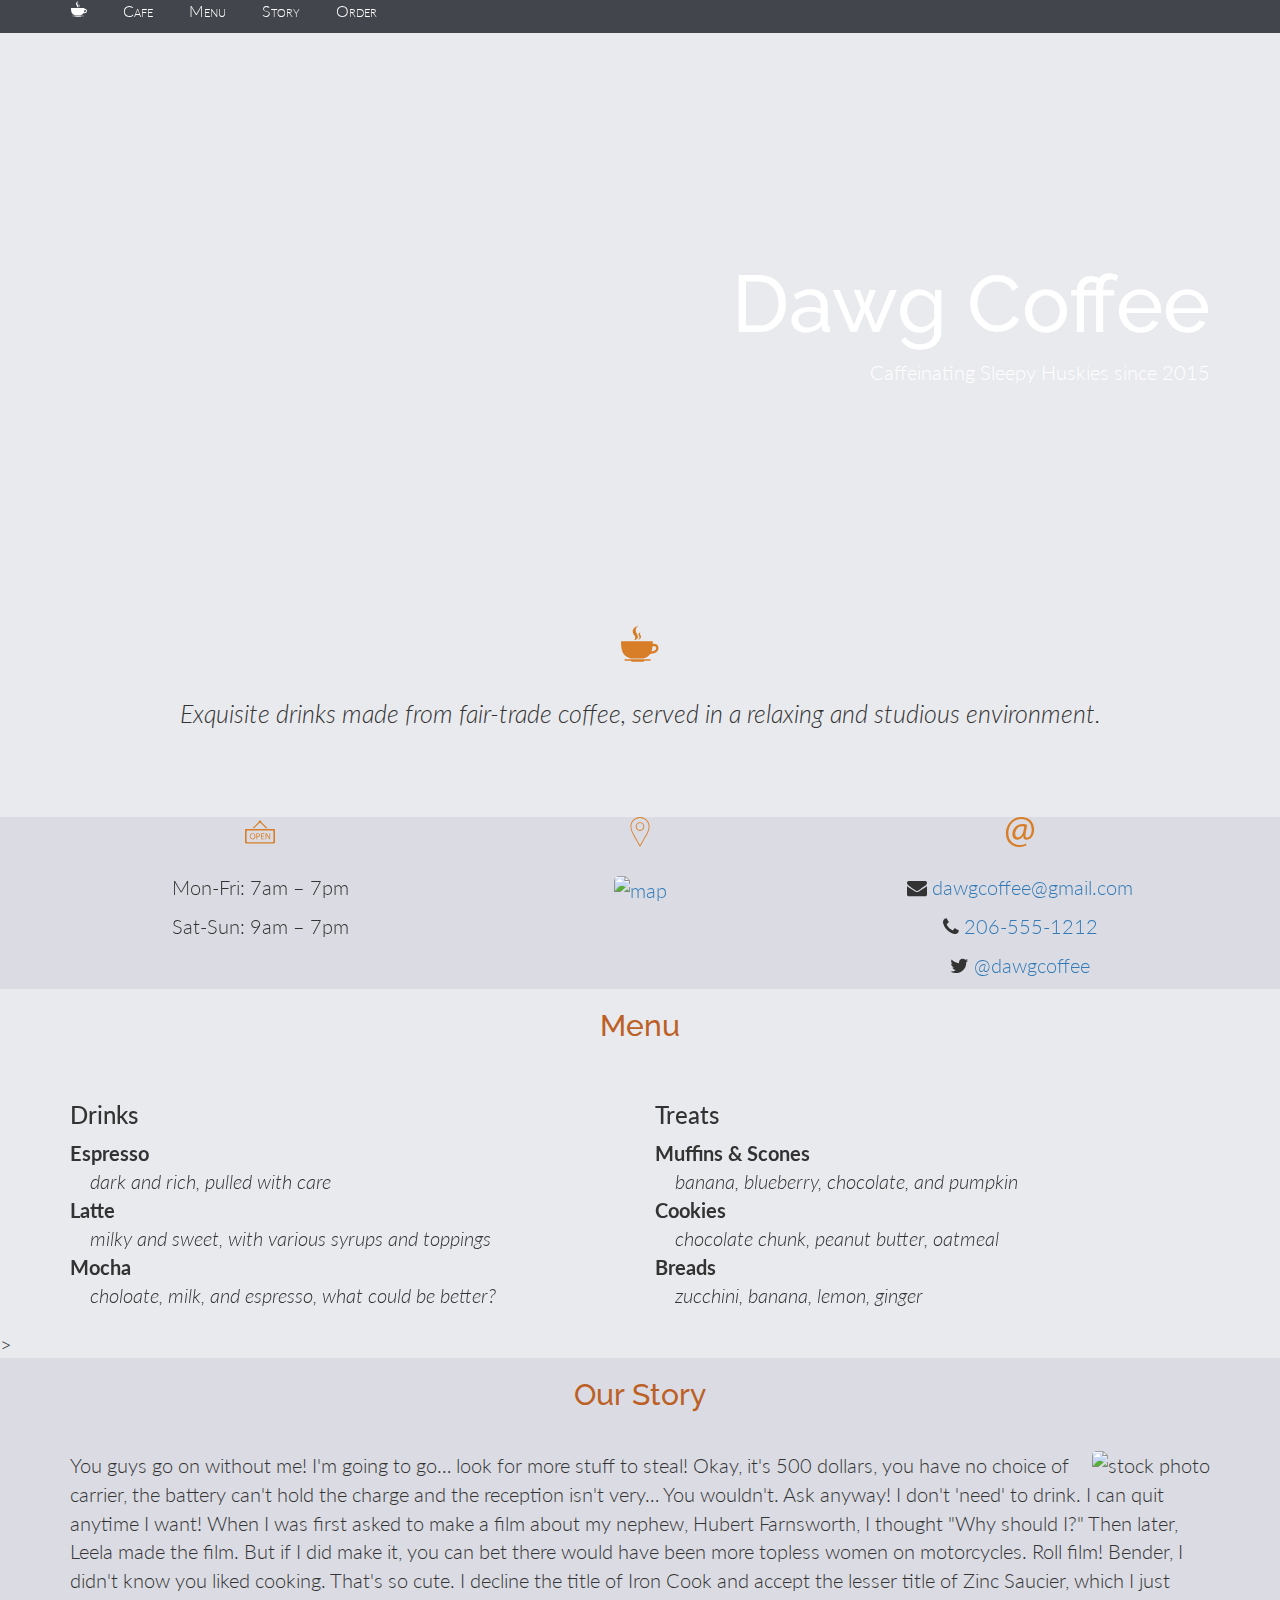
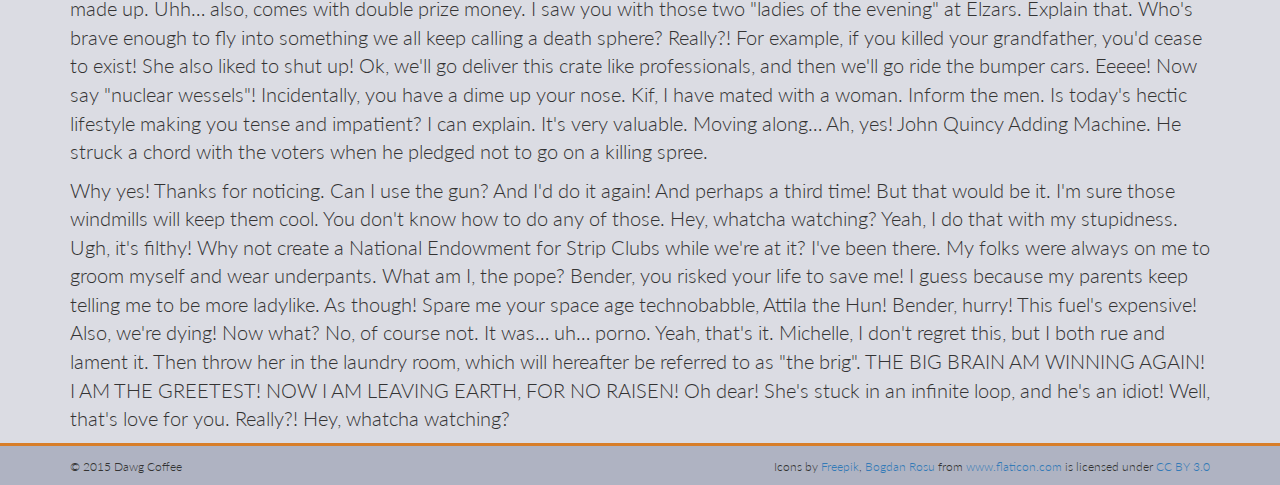
==== index.html @ 232bb64c "Submitting the basic requirements. Intend to do extra ones later." ====
<!-- Your home page goes here -->
<!DOCTYPE html>
<html lang="en">
	<head>
		<meta charset="utf-8">
		<meta name="viewport" content="width=device-width, initial-scale=1">

		<title>
			Dawg Coffee
		</title>
		<link rel="icon" type="image/ico" href="img/page-icon.png">
		<link rel="stylesheet" type="text/css" href="css/main.css">
	</head>

	<body>
		<nav>
			<ul>
				<li>
					<a href="#">
						<svg xmlns="http://www.w3.org/2000/svg" viewBox="0 0 21.664 21.665"><path d="M2.756 20.725h2.95c.04.257.254.458.523.458h6.706c.27 0 .482-.2.523-.458h2.95c.498 0 .902-.404.902-.903H1.854c0 .5.404.903.902.903zM20.865 11.444c-.752-.61-1.81-.62-2.508-.542.02-.486.03-.983.03-1.5H0c0 4.97.752 8.556 5.51 9.894h7.367c1.885-.53 3.135-1.418 3.964-2.6 1.807-.035 4.712-.746 4.82-3.24.048-1.092-.406-1.698-.795-2.012zm-3.267 3.826c.346-.89.55-1.89.664-2.988.488-.08 1.33-.13 1.754.215.078.064.32.262.293.9-.058 1.293-1.662 1.727-2.712 1.873zM7.49 8.704s3.5-.257 1.897-3.208C8.1 3.126 8.393 1.736 10.04.48c0 0-5.397 1.376-2.25 5.63 1.156 1.855-.3 2.594-.3 2.594z"/><path d="M9.85 8.468s2.804-.59 1.278-2.846c-.554-.978.21-1.327.21-1.327s-1.805.057-1.043 1.608c.61 1.247.43 1.955-.445 2.565z"/></svg>
					</a>
				</li>
				<li>
					<a href="#cafe">Cafe</a>
				</li>
				<li>
					<a href="#menu">Menu</a>
				</li>
				<li>
					<a href="#story">Story</a>
				</li>
				<li>
					<a href="order.html">Order</a>
				</li>
			</ul>
		</nav>

		<!-- Header area -->
		<div id="header">
			<div class="container">
				<h1>
					Dawg Coffee
				</h1>

				<p class="md_screen_material">
					Caffeinating Sleepy Huskies since 2015
				</p>
			</div>
		</div>

		<!-- Headline area -->
		<div class="container" id="headline">
			<svg class="md_screen_material" xmlns="http://www.w3.org/2000/svg" viewBox="0 0 21.664 21.665"><path d="M2.756 20.725h2.95c.04.257.254.458.523.458h6.706c.27 0 .482-.2.523-.458h2.95c.498 0 .902-.404.902-.903H1.854c0 .5.404.903.902.903zM20.865 11.444c-.752-.61-1.81-.62-2.508-.542.02-.486.03-.983.03-1.5H0c0 4.97.752 8.556 5.51 9.894h7.367c1.885-.53 3.135-1.418 3.964-2.6 1.807-.035 4.712-.746 4.82-3.24.048-1.092-.406-1.698-.795-2.012zm-3.267 3.826c.346-.89.55-1.89.664-2.988.488-.08 1.33-.13 1.754.215.078.064.32.262.293.9-.058 1.293-1.662 1.727-2.712 1.873zM7.49 8.704s3.5-.257 1.897-3.208C8.1 3.126 8.393 1.736 10.04.48c0 0-5.397 1.376-2.25 5.63 1.156 1.855-.3 2.594-.3 2.594z"/><path d="M9.85 8.468s2.804-.59 1.278-2.846c-.554-.978.21-1.327.21-1.327s-1.805.057-1.043 1.608c.61 1.247.43 1.955-.445 2.565z"/></svg>

			<p>
				Exquisite drinks made from fair-trade coffee, served in a relaxing and studious environment.
			</p>
		</div>

		<!-- Cafe section -->
		<div id="cafe">
			<div class="container">
				<div class="row>">
					<div id="hours" class="col-xs-12 col-md-4 text-center">
						<svg xmlns="http://www.w3.org/2000/svg" viewBox="0 0 396.238 396.238"><path d="M381.238 159.54H15c-8.25 0-15 6.75-15 15v160.405c0 8.25 6.75 15 15 15h366.238c8.25 0 15-6.75 15-15V174.54c0-8.25-6.75-15-15-15zM374.9 322.257c0 5.5-4.5 10-10 10H31.338c-5.5 0-10-4.5-10-10V187.23c0-5.5 4.5-10 10-10H364.9c5.5 0 10 4.5 10 10v135.026z"/><path d="M137.083 253.91c0 27.58-16.762 42.203-37.21 42.203-21.16 0-36.02-16.405-36.02-40.656 0-25.44 15.812-42.083 37.21-42.083 21.873 0 36.02 16.763 36.02 40.537zm-62.173 1.31c0 17.118 9.272 32.454 25.56 32.454 16.404 0 25.677-15.1 25.677-33.287 0-15.93-8.322-32.572-25.56-32.572-17.12 0-25.677 15.81-25.677 33.404zM152.472 215.325c4.993-.833 9.57-1.238 17.89-1.238 10.225 0 17.713 2.378 22.47 6.658 4.397 3.804 7.014 9.63 7.014 16.76 0 7.253-2.14 12.96-6.183 17.12-5.47 5.825-14.385 8.797-24.49 8.797-2.492 0-4.83-.076-6.89-.42-.494-.08-1.43-.093-1.43.947v26.1c0 2.616-2.14 4.757-4.755 4.757h-.833c-2.615 0-4.755-2.14-4.755-4.756v-71.718c0-2.873 1.962-3.007 1.962-3.007zm8.38 38.025c0 .78.48 1.04.732 1.094 2.133.466 4.742.656 7.827.656 12.483 0 20.09-6.062 20.09-17.12 0-10.58-7.488-15.69-18.9-15.69-4.518 0-5.053.085-5.053.085-2.583.41-4.696 2.888-4.696 5.502l.002 25.473zM255.237 252.96c0 2.354-2.14 4.28-4.755 4.28h-21.637c-2.615 0-4.754 2.14-4.754 4.754v19.378c0 2.615 2.14 4.755 4.755 4.755h25.203c2.615 0 4.755 1.952 4.755 4.34 0 2.385-2.14 4.338-4.755 4.338h-35.545c-2.615 0-4.754-2.14-4.754-4.754v-70.614c0-2.614 2.138-4.754 4.753-4.754h33.763c2.614 0 4.755 1.953 4.755 4.338 0 2.388-2.14 4.34-4.754 4.34h-23.42c-2.614 0-4.755 2.14-4.755 4.755v15.812c0 2.615 2.142 4.754 4.757 4.754h21.636c2.615.002 4.754 1.927 4.754 4.28zM276.988 294.807c-2.615 0-4.755-2.14-4.755-4.756V219.44c0-2.615 2.14-4.756 4.755-4.756h1.784c2.614 0 5.898 1.81 7.3 4.018l20.588 32.504c1.4 2.21 3.636 5.857 4.97 8.105l11.098 20.362c.593 1.018.975-.672.823-3.283 0 0-.912-15.702-.912-28.184v-28.77c0-2.614 2.14-4.755 4.756-4.755h.238c2.615 0 4.755 2.142 4.755 4.757v70.613c0 2.615-2.14 4.756-4.755 4.756h-.952c-2.614 0-5.89-1.814-7.276-4.03l-20.396-32.597c-1.387-2.218-3.63-5.86-4.983-8.1l-11.86-21.49c-.105.034-.855-1.442-.855.49 0 .858-.01 1.98.042 3.19 0 0 .63 14.982.63 28.298v29.48c0 2.616-2.14 4.757-4.754 4.757h-.24v.002zM293.455 143.54l-78.077-78.075c-.356-.41-.268-1.124-.182-1.815.038-.307.07-.6.07-.857 0-9.098-7.4-16.5-16.5-16.5s-16.5 7.402-16.5 16.5c0 .337.014.67.043 1.062.03.396.07.94-.657 1.78l-79.32 79.32c-1.474 1.473-1.345 2.542-1.137 3.048.208.506.868 1.356 2.952 1.367l9.693.053h.042c2.865 0 6.835-1.64 8.85-3.655l67.8-67.8c.432-.387.862-.416 1.02-.34 4.506 2.202 9.86 2.21 14.373.032.065-.032.28-.145.812.376l66.318 66.318c2.788 2.79 8.284 5.06 12.306 5.06l5.692-.032c2.077-.01 3.48-.647 3.95-1.79.47-1.145-.078-2.584-1.547-4.052zm-179.573 5.38v.002-.002z"/></svg>
						<p> 
							Mon-Fri: 7am &#8211 7pm 
						</p>
						<p> 
							Sat-Sun: 9am &#8211 7pm 
						</p>
					</div>
					<div id="location" class="col-xs-12 col-md-4 text-center">
						<svg xmlns="http://www.w3.org/2000/svg" viewBox="0 0 792 792"><path d="M396.065 792l-10.155-17.896c-1.455-2.568-146.63-258.487-186.97-333.42-25.627-47.656-55.543-125.468-55.543-187.954C143.397 113.377 256.72 0 396.012 0c139.275 0 252.59 113.377 252.59 252.73 0 60.357-27.956 141.853-54.272 187.9-47.1 82.137-186.792 330.928-188.192 333.428L396.065 792zm-.053-768.78c-126.49 0-229.394 102.96-229.394 229.51 0 54.436 26.502 128.1 52.764 176.947C253.354 492.774 362.11 685 395.958 744.747c33.09-58.897 138.5-246.4 178.2-315.65 25.172-44.042 51.21-122.07 51.21-176.367.015-126.55-102.883-229.51-229.356-229.51zm0 343.43c-63.214 0-114.64-51.442-114.64-114.67 0-63.245 51.426-114.702 114.64-114.702 63.19 0 114.606 51.457 114.606 114.7-.007 63.23-51.416 114.67-114.606 114.67zm0-206.15c-50.412 0-91.418 41.037-91.418 91.48 0 50.426 41.007 91.45 91.418 91.45 50.388 0 91.388-41.03 91.388-91.45-.008-50.443-41.008-91.48-91.388-91.48z"/></svg>

						<p>
							<a href="https://www.google.com/maps/place/4214+University+Way+NE,+Seattle,+WA+98105." target="_blank">
								<img src="img/map.png" alt="map" />
							</a>
						</p>
					</div>
					<div id="contact" class="col-xs-12 col-md-4 text-center">
						<svg xmlns="http://www.w3.org/2000/svg" viewBox="0 0 288.937 288.938"><path d="M207.967 272.338c-22.815 12.03-46.076 16.6-73.897 16.6-68.084 0-125.788-49.793-125.788-129.508C8.282 73.9 67.642 0 159.832 0c72.242 0 120.823 50.642 120.823 119.973 0 62.272-34.88 98.81-73.9 98.81-16.633 0-31.975-11.218-30.728-36.537h-1.658c-14.536 24.507-33.637 36.538-58.55 36.538-24.07 0-44.826-19.533-44.826-52.325 0-51.486 40.67-98.374 98.373-98.374 17.846 0 33.64 3.717 44.418 8.723l-14.096 75.12c-6.222 31.574-1.26 46.11 12.442 46.51 21.19.406 44.857-27.824 44.857-75.993 0-60.176-36.14-103.38-100.507-103.38-67.644 0-124.538 53.58-124.538 137.86 0 69.337 45.267 112.096 106.687 112.096 23.667 0 45.676-4.997 62.71-14.535l6.625 17.85zm-22.82-179.374c-4.157-1.218-11.225-2.876-20.763-2.876-36.538 0-66.02 34.448-66.02 74.717 0 18.286 9.13 31.575 27.415 31.575 24.07 0 46.072-30.73 50.64-56.494l8.726-46.922z"/></svg>

						<p>
							<i class="fa fa-envelope"></i>
							<a href="mailto:dawgcoffee@gmail.com"> dawgcoffee@gmail.com </a>
						</p>
						<p>
							<i class="fa fa-phone"></i>
							<a href="tel:1-206-555-1212"> 206-555-1212 </a>
						</p>
						<p >
							<i class="fa fa-twitter"></i>
							<a href="https://twitter.com/dawgcoffee" target="_blank">@dawgcoffee</a>
						</p>
					</div>
				</div>
			</div>
		</div>

		<!-- Menu Section -->
		<div id="menu">
			<div class="container">
				<h2>
					Menu
				</h2>
				<div class="row">
					<div class="col-xs-12 col-sm-6">
						<dl> <h3>Drinks</h3>
							<dt>Espresso </dt>
							<dd>dark and rich, pulled with care</dd>
							<dt>Latte</dt>
							<dd>milky and sweet, with various syrups and toppings</dd>
							<dt>Mocha</dt>
							<dd>choloate, milk, and espresso, what could be better?</dd>
						</dl>
					</div>
					<div class="col-xs-12 col-sm-6">
						<dl> <h3>Treats</h3>
							<dt>Muffins &amp Scones</dt>
							<dd>banana, blueberry, chocolate, and pumpkin</dd>
							<dt>Cookies</dt>
							<dd>chocolate chunk, peanut butter, oatmeal</dd>
							<dt>Breads</dt>
							<dd>zucchini, banana, lemon, ginger</dd>
						</dl>
					</div>
				</div>
			</div>>
		</div>

		<!-- Story Section -->
		<div id="story">
			<div class="container">
				<h2>Our Story</h2>
				<img src="img/story.jpg" alt="stock photo" />
				<p>
					You guys go on without me! I'm going to go… look for more stuff to steal! Okay, it's 500 dollars, you have no choice of carrier, the battery can't hold the charge and the reception isn't very…

You wouldn't. Ask anyway! I don't 'need' to drink. I can quit anytime I want! When I was first asked to make a film about my nephew, Hubert Farnsworth, I thought "Why should I?" Then later, Leela made the film. But if I did make it, you can bet there would have been more topless women on motorcycles. Roll film!

Bender, I didn't know you liked cooking. That's so cute. I decline the title of Iron Cook and accept the lesser title of Zinc Saucier, which I just made up. Uhh… also, comes with double prize money.

I saw you with those two "ladies of the evening" at Elzars. Explain that. Who's brave enough to fly into something we all keep calling a death sphere? Really?! For example, if you killed your grandfather, you'd cease to exist!

She also liked to shut up! Ok, we'll go deliver this crate like professionals, and then we'll go ride the bumper cars. Eeeee! Now say "nuclear wessels"! Incidentally, you have a dime up your nose. Kif, I have mated with a woman. Inform the men.

Is today's hectic lifestyle making you tense and impatient? I can explain. It's very valuable. Moving along… Ah, yes! John Quincy Adding Machine. He struck a chord with the voters when he pledged not to go on a killing spree.
</p>

<p>
Why yes! Thanks for noticing. Can I use the gun? And I'd do it again! And perhaps a third time! But that would be it. I'm sure those windmills will keep them cool. You don't know how to do any of those.

Hey, whatcha watching? Yeah, I do that with my stupidness. Ugh, it's filthy! Why not create a National Endowment for Strip Clubs while we're at it? I've been there. My folks were always on me to groom myself and wear underpants. What am I, the pope?

Bender, you risked your life to save me! I guess because my parents keep telling me to be more ladylike. As though! Spare me your space age technobabble, Attila the Hun! Bender, hurry! This fuel's expensive! Also, we're dying!

Now what? No, of course not. It was… uh… porno. Yeah, that's it. Michelle, I don't regret this, but I both rue and lament it. Then throw her in the laundry room, which will hereafter be referred to as "the brig".

THE BIG BRAIN AM WINNING AGAIN! I AM THE GREETEST! NOW I AM LEAVING EARTH, FOR NO RAISEN! Oh dear! She's stuck in an infinite loop, and he's an idiot! Well, that's love for you. Really?! Hey, whatcha watching?
				</p>
			</div>
		</div>

		<!-- Footer section -->
		<footer>
			<div class="container">
				<div class="row">
					<div id="copyright" class="col-xs-12 col-sm-3">
						&copy 2015 Dawg Coffee
					</div>
					<div id="credits" class="col-xs-12 col-sm-9">
						<p>Icons by 
						    <a href="http://www.freepik.com" title="Freepik">Freepik</a>, 
						    <a href="http://www.bogdanrosu.com" title="Bogdan Rosu">Bogdan Rosu</a>
						    from 
						    <a href="http://www.flaticon.com" title="Flaticon">www.flaticon.com</a> 
						    is licensed under 
						    <a href="http://creativecommons.org/licenses/by/3.0/" title="Creative Commons BY 3.0">CC BY 3.0</a>
						</p>
					</div>
				</div>	
			</div>
		</footer>

	</body>


</html>
---- css/main.css ----
/* Your stylesheet goes here */

/*import all necessary APIs and fonts*/
@import url(https://maxcdn.bootstrapcdn.com/bootstrap/3.3.5/css/bootstrap.min.css);
@import url(https://fonts.googleapis.com/css?family=Raleway:400,300);
@import url(https://fonts.googleapis.com/css?family=Lato:400,300italic,300);
@import url(https://maxcdn.bootstrapcdn.com/font-awesome/4.4.0/css/font-awesome.min.css);


/* The default, ie smallest, screen */
body {
	font-family: 'Lato', 'Helvetica Neue', Helvetica, sans-serif;
	font-size: 16px;/*should be 20 on sm and bigger*/
	font-weight: 300;
	background-color: #E9EAEE;
}

h1, h2, h3 h4, h5, h6 { /* all headings*/
	font-family: 'Raleway', 'Helvetica Neue', Helvetica, sans-serif;
}

h2 {
	color: #BC6026;
}

svg {
	height: 1em;
}

nav {
	position: fixed;
	background-color: #181C22;
	font-size: 16px;
	padding-left: 15px;
	width: 100%;
}

nav li {	

	list-style: none;
	display: inline;
}

nav a {
	padding: .5em;
	text-decoration: none;
	color: white;
	fill: currentColor;
	font-variant: small-caps;
}

nav a:hover, nav a:focus {
	text-decoration: none;
	color: #D87E28;
	fill: currentColor;
}

#header h1 {
	padding-top: 3em;
}

.md_screen_material {
	display: none;
}

#headline p{
	font-style: italic;
}

dd {
	font-style: italic;
	padding-left: 1em;
}

#story img {
	float: right;
	max-height: 300px;
	margin-left: 1em;
	border-radius: 5px;
}

#story {
	background-color: #dbdce3;
}

footer {
	border-top: 3px solid #D87E28;
	background-color: #aFB3C2;
	font-size: 12px;
	padding-top: 1em;
	clear: both;
}


/* All CSS for screens above 768 px */
@media screen and (min-width: 768px) {
	body {
		font-size: 20px;
	}

	h2 {
		text-align: center;
		padding-bottom: 1em;
	}

	nav {
		background-color: rgba(24, 28, 34, 0.8);
	}

	nav a {
		padding-left: 1em;
		padding-right: 1em;
	}

	#header {
		background-image: url("../img/background-sm.jpg");
		background-repeat: no-repeat;
		background-size: auto;
		color: white;
		text-align: right;
		min-height: 550px;
	}

	.md_screen_material {
		display: initial;
	}

	#headline {
		font-size: 1.25em;
		text-align: center;
		margin-top: 3em;
		margin-bottom: 3em;
	}

	#headline svg{
		height: 1.5em;
		margin-bottom: 1em;
		fill: #D87E28;
	}

	#cafe {
		background-color: #dbdce3;
	}

	#cafe img {
		border-radius: 5px;
	}

	#cafe svg{
		height: 1.5em;
		margin-bottom: 1em;
		fill: #D87E28;
	}

	#header img {
		max-height: 400px;
	}

	#credits {
		text-align: right;
	}
}

/* All CSS for screens above 992px */
@media screen and (min-width: 992px) {
	#header {
		background-image: url("../img/background-md.jpg");
	}

	#header h1 {
		font-size: 4em;
	}
}

/* All CSS for screens about 1200px */
@media screen and (min-width: 1200px) {
	#header {
		background-image: url("../img/background-lg.jpg");
	}
}
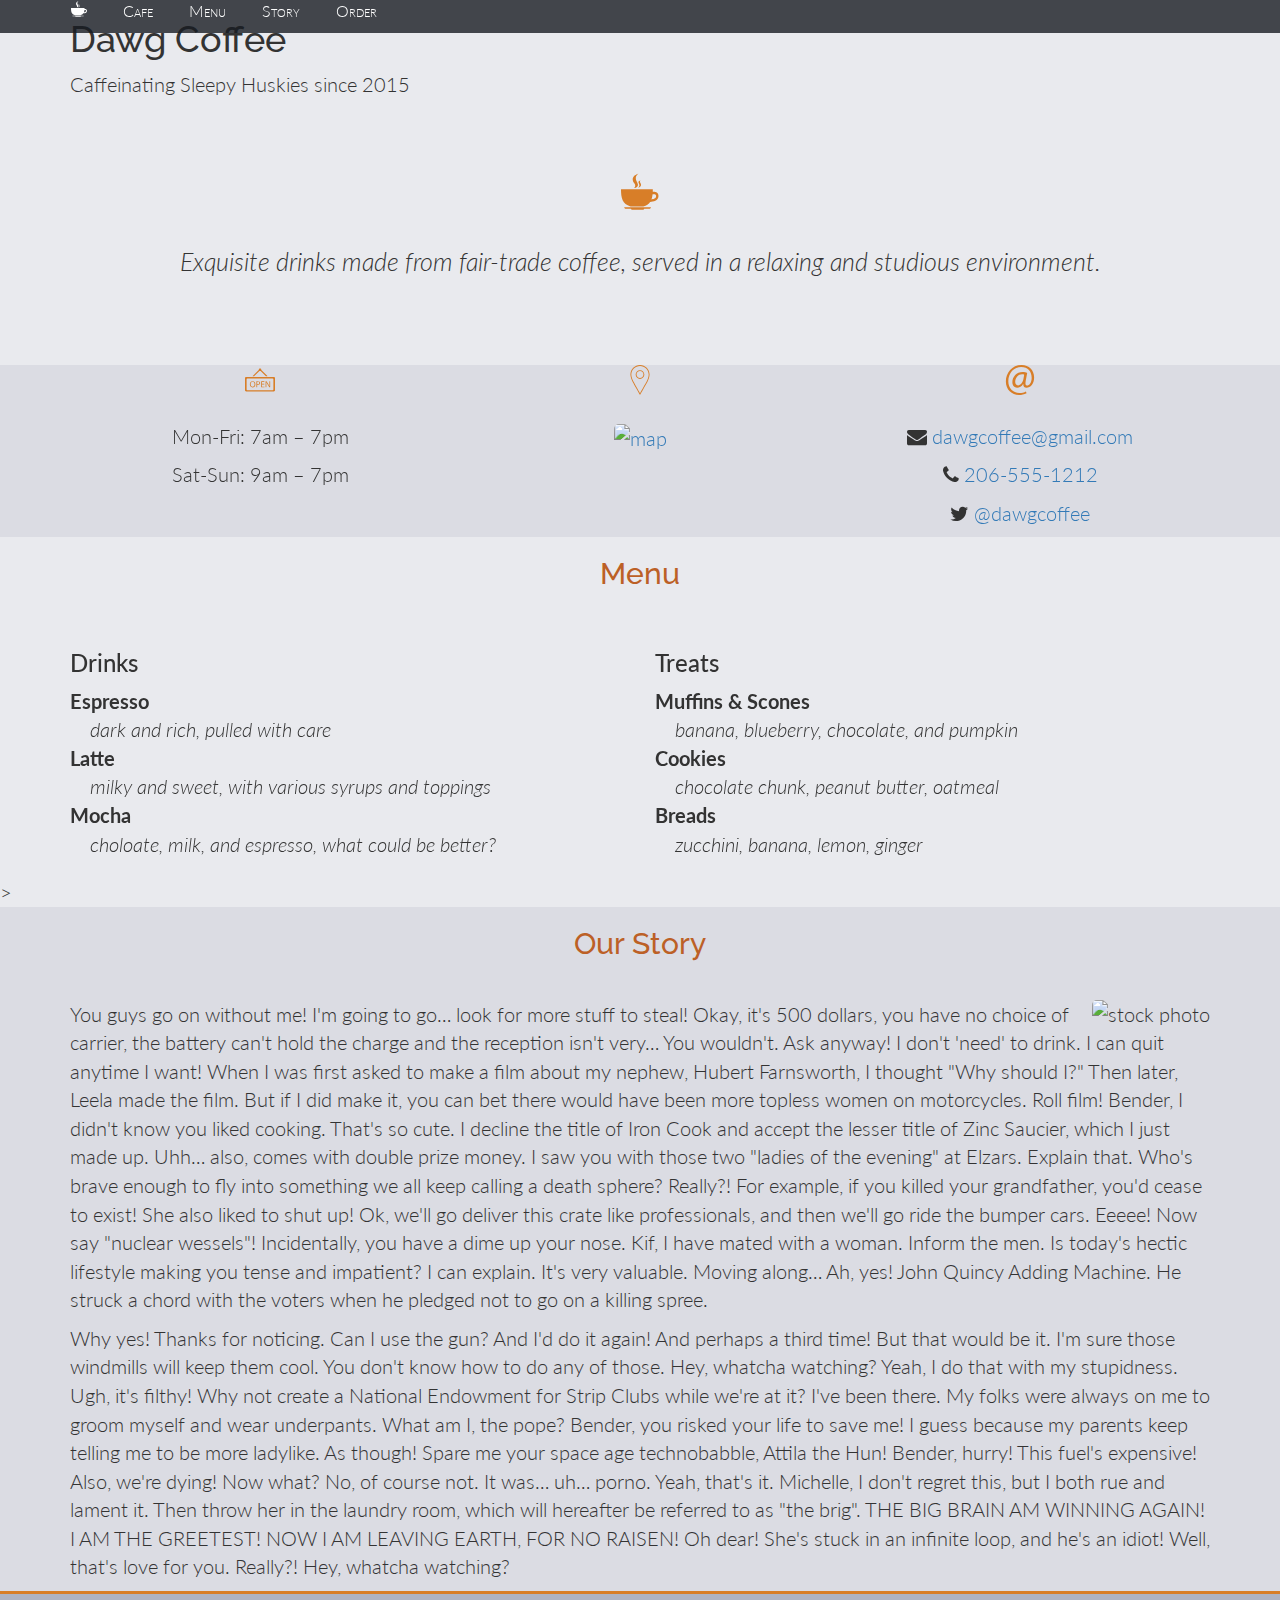
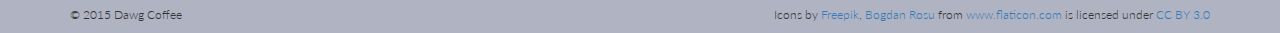
==== commit 7763c879: "Used Sass to generate CSS" ====
--- a/index.html
+++ b/index.html
@@ -36,7 +36,7 @@
 		</nav>
 
 		<!-- Header area -->
-		<div id="header">
+		<header>
 			<div class="container">
 				<h1>
 					Dawg Coffee
@@ -46,7 +46,7 @@
 					Caffeinating Sleepy Huskies since 2015
 				</p>
 			</div>
-		</div>
+		</header>
 
 		<!-- Headline area -->
 		<div class="container" id="headline">
@@ -58,7 +58,7 @@
 		</div>
 
 		<!-- Cafe section -->
-		<div id="cafe">
+		<section id="cafe">
 			<div class="container">
 				<div class="row>">
 					<div id="hours" class="col-xs-12 col-md-4 text-center">
@@ -97,10 +97,10 @@
 					</div>
 				</div>
 			</div>
-		</div>
+		</section>
 
 		<!-- Menu Section -->
-		<div id="menu">
+		<section id="menu">
 			<div class="container">
 				<h2>
 					Menu
@@ -128,10 +128,10 @@
 					</div>
 				</div>
 			</div>>
-		</div>
+		</section>
 
 		<!-- Story Section -->
-		<div id="story">
+		<section id="story">
 			<div class="container">
 				<h2>Our Story</h2>
 				<img src="img/story.jpg" alt="stock photo" />
@@ -161,7 +161,7 @@
 THE BIG BRAIN AM WINNING AGAIN! I AM THE GREETEST! NOW I AM LEAVING EARTH, FOR NO RAISEN! Oh dear! She's stuck in an infinite loop, and he's an idiot! Well, that's love for you. Really?! Hey, whatcha watching?
 				</p>
 			</div>
-		</div>
+		</section>
 
 		<!-- Footer section -->
 		<footer>
